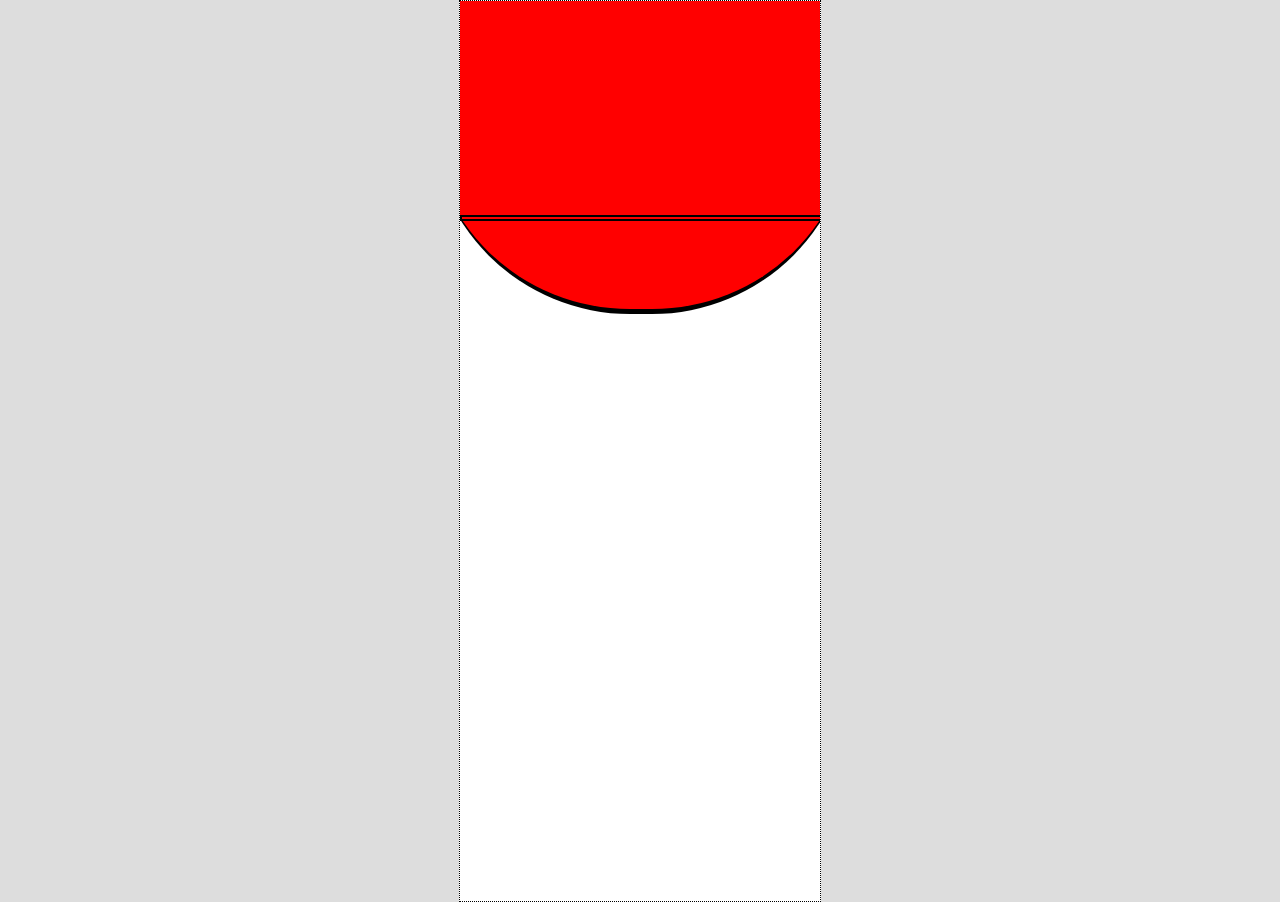
==== Welcome_page/welcome_1.html @ 189756de "Setup Welcome Page" ====
<!DOCTYPE html>
<html lang="en">

<head>
    <meta charset="UTF-8">
    <meta name="viewport" content="width=device-width, initial-scale=1.0">
    <title>First Welcome Page</title>
    <link rel="stylesheet" href="style.css">
    <style>
        body {
            margin: 0px;
            background: #ddd;
        }

        .mobilescreen {
            border: 1px dotted black;
            width: 360px;
            min-height: 100vh;
            margin: 0 auto;
            background: white;
            overflow: hidden;
        }
        .card{
            position: relative;

        }
        .box{
            left: -30px;
    position: absolute;
    height: 308px;
    width: 422px;
    background-color: red;
    border-bottom: 5px solid black;
    border-bottom-right-radius: 200px;
    border-bottom-left-radius: 200px;
        }
        .line{
            position: relative;
    top: 214px;
    width: 100%;
    height: 2px;
    border: 2px solid black;
        }
    </style>
</head>
<body>
    <section class="mobilescreen">
        <main>
            <div class="card">
                <div class="box"></div>
            </div>
            <div class="line"></div>
        </main>
    </section>
</body>

</html>
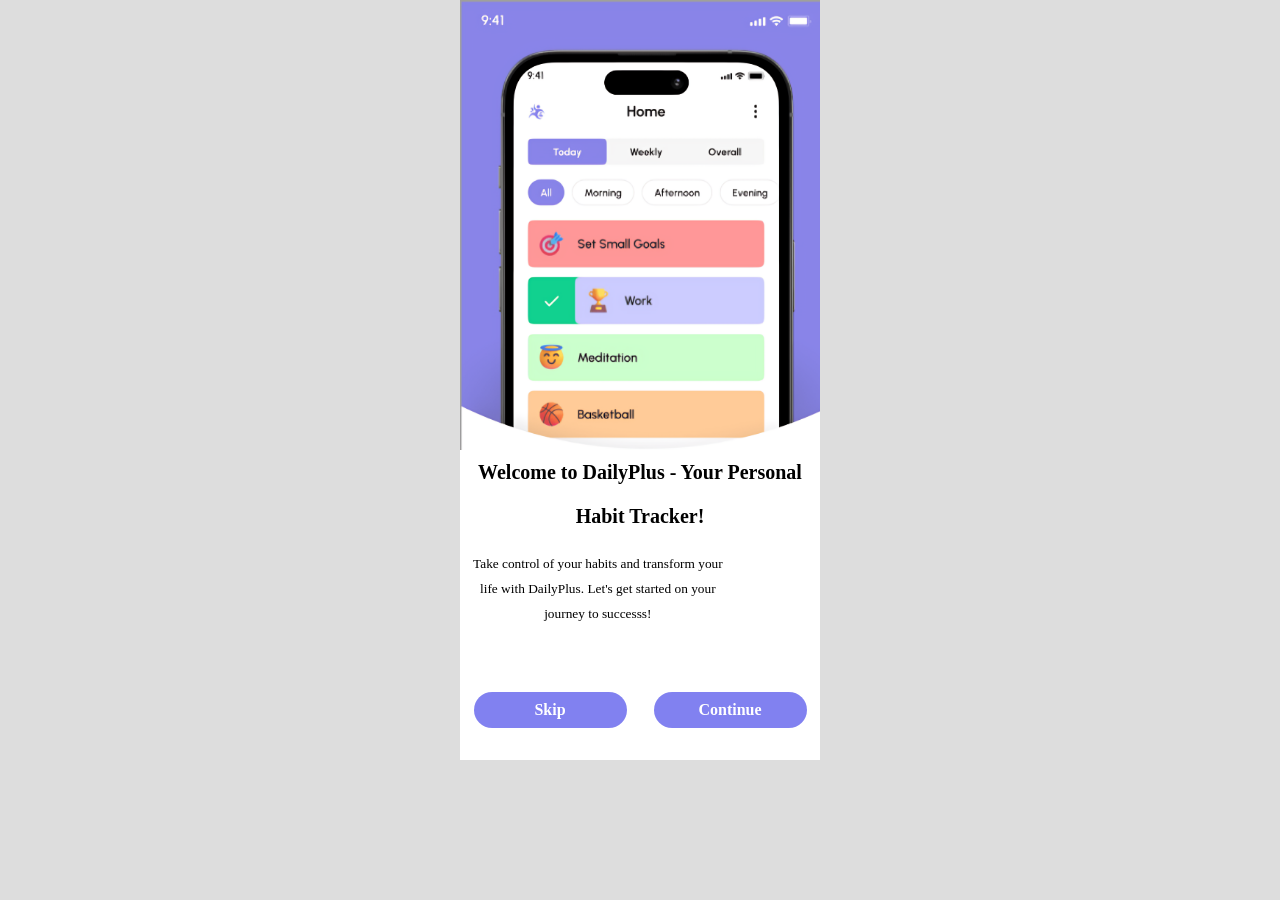
==== commit c66b5dc7: "Complete Welcome 1 page bus thoda sa changements hone hai bus baki complete hai" ====
--- a/Welcome_page/welcome_1.html
+++ b/Welcome_page/welcome_1.html
@@ -5,51 +5,110 @@
     <meta charset="UTF-8">
     <meta name="viewport" content="width=device-width, initial-scale=1.0">
     <title>First Welcome Page</title>
-    <link rel="stylesheet" href="style.css">
+    <link rel="stylesheet" href="Welcome_page/welcome_1.css">
     <style>
-        body {
-            margin: 0px;
-            background: #ddd;
-        }
+         * {
+     margin: 0px;
+     padding: 0px;
+ }
 
-        .mobilescreen {
-            border: 1px dotted black;
-            width: 360px;
-            min-height: 100vh;
-            margin: 0 auto;
-            background: white;
-            overflow: hidden;
-        }
-        .card{
-            position: relative;
+ body {
+     background: #ddd;
+ }
 
-        }
-        .box{
-            left: -30px;
-    position: absolute;
-    height: 308px;
-    width: 422px;
-    background-color: red;
-    border-bottom: 5px solid black;
-    border-bottom-right-radius: 200px;
-    border-bottom-left-radius: 200px;
-        }
-        .line{
-            position: relative;
-    top: 214px;
-    width: 100%;
-    height: 2px;
-    border: 2px solid black;
-        }
+ .mobilescreen {
+     width: 360px;
+     height: 760px;
+     margin: 0 auto;
+     background: white;
+
+ }
+
+ .ig {
+     background-image: url("../Assets/Welcome_1_page.png");
+     background-size: cover;
+     background-repeat: no-repeat;
+     width: 360px;
+     height: 450px;
+ }
+
+ .h1_txt {
+     display: inline-flex;
+     justify-content: center;
+     align-items: center;
+     text-align: center;
+     font-size: smaller;
+     line-height: 44px;
+    }
+    
+    .down_txt {
+        line-height: 25px;
+        display: inline-flex;
+        justify-content: center;
+        align-items: center;
+        text-align: center;
+        font-size: smaller;
+        margin: 13px  13px 20px
+ }
+
+ .buttons {
+     display: flex;
+     justify-content: space-around;
+     align-items: flex-end;
+     position: relative;
+     margin-top: 46px;
+ }
+
+ .skip_btn,
+ .cont_btn {
+     text-decoration: none;
+     font-weight: 800;
+     background-color: rgba(0, 0, 225, 0.495);
+     border-radius: 50px;
+ }
+
+ .btns {
+     /*ye btns a hai jo skip_btn or cont_btn ke aander bala link hai*/
+     text-decoration: none;
+     color: white;
+     display: inline-flex;
+     text-decoration: none;
+     color: white;
+     height: 36px;
+     width: 153px;
+     text-align: center;
+     justify-content: center;
+     align-items: center;
+
+ }
     </style>
 </head>
+
 <body>
     <section class="mobilescreen">
         <main>
-            <div class="card">
-                <div class="box"></div>
+            <div class="ig">
+                <!-- <img src="Assets/Welcome_1_page.png" alt="Image"> -->
             </div>
-            <div class="line"></div>
+
+            <div class="h1_txt">
+                <h1>Welcome to DailyPlus - Your Personal Habit Tracker!</h1>
+            </div>
+            <div class="down_txt">
+                <p>Take control of your habits and transform your <br> life with DailyPlus. Let's get started on your <br>journey to successs! </p>
+            </div>
+
+            <div class="buttons">
+                <div class="skip_btn">
+                    <a class="btns" href="../Login_main_page.html">Skip</a>
+                </div>
+                <div class="cont_btn">
+                    <a class="btns" href="../index.html">Continue</a>
+                </div>
+
+            </div>
+
+
         </main>
     </section>
 </body>
